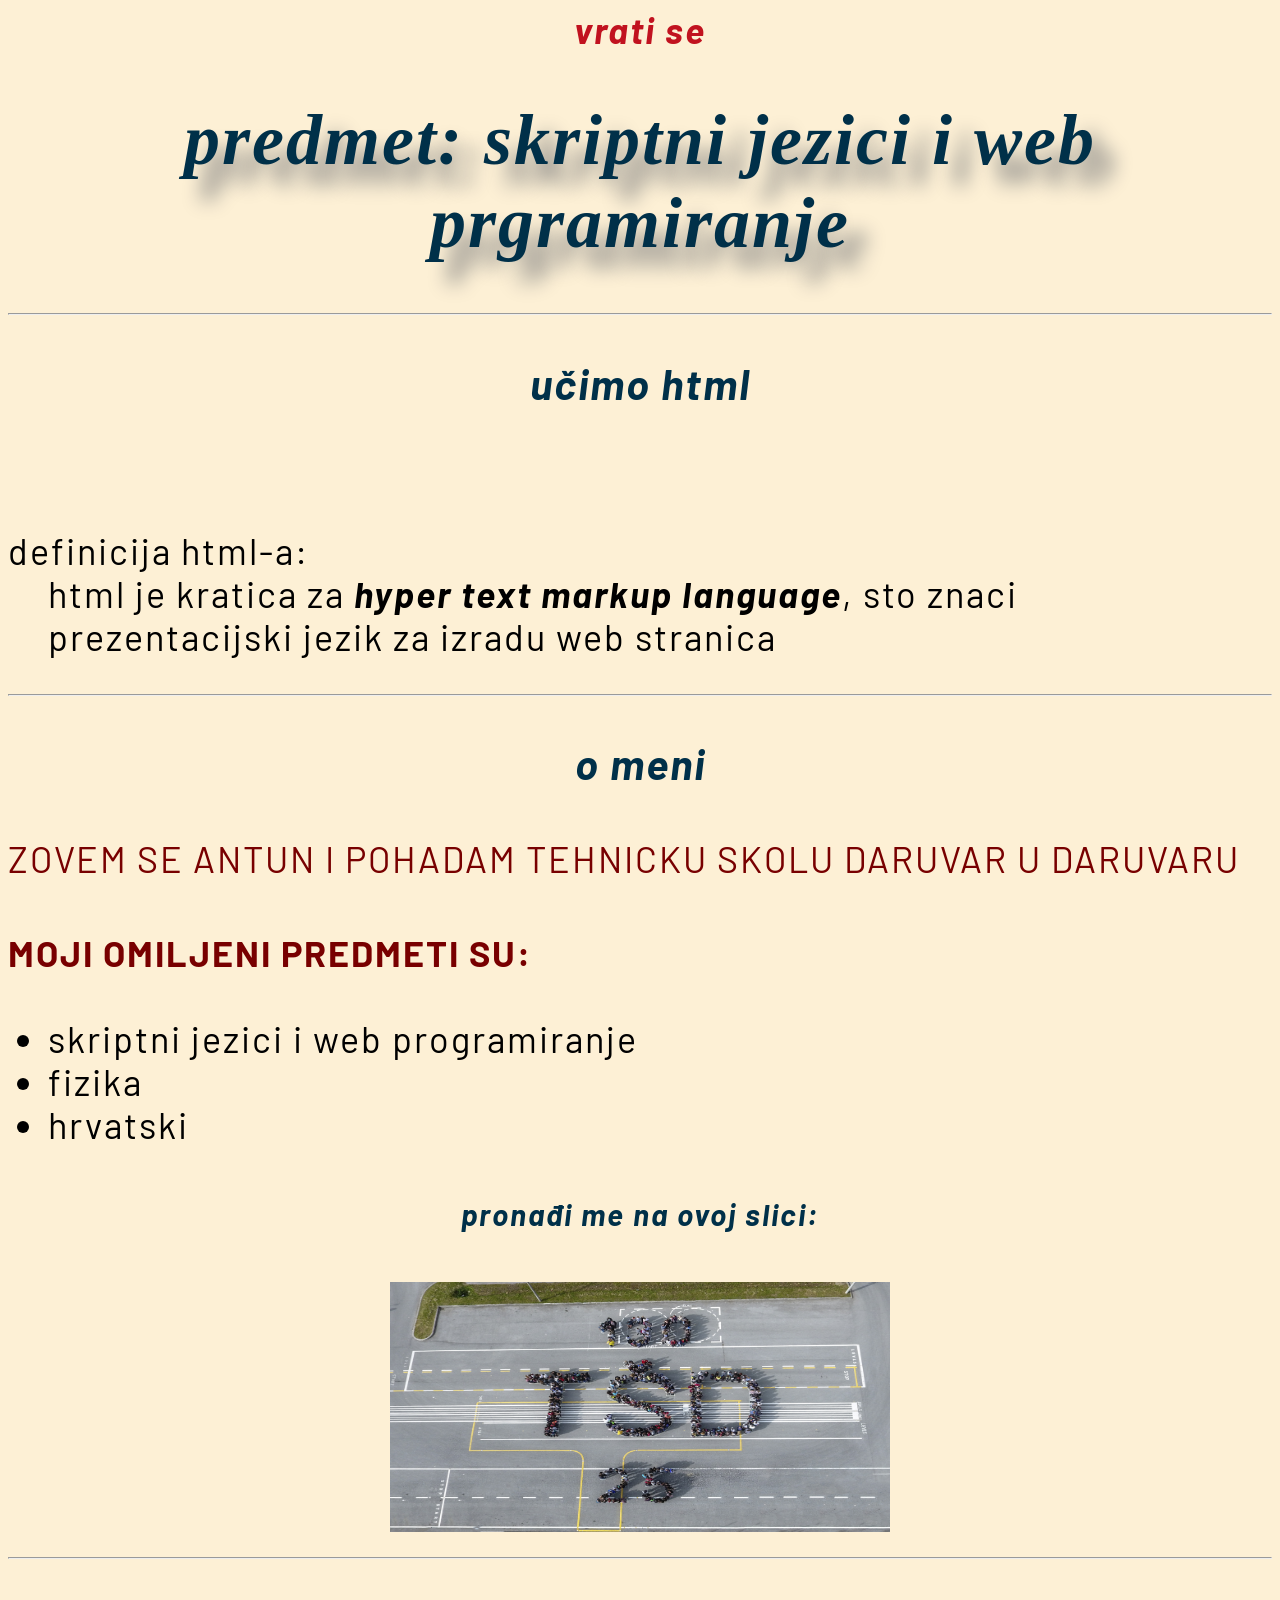
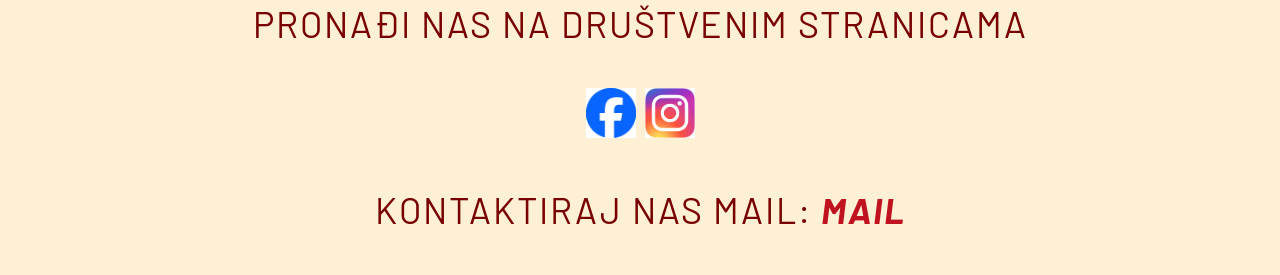
==== 02_vjezba/index.html @ fe520be6 "Dodaj sve vjezbe do sad" ====
<!DOCTYPE html>
<html lang="en">
<head>
    <meta charset="UTF-8">
    <meta name="viewport" content="width=device-width, initial-scale=1.0">
    <title>Vjezba 2</title>
    <link rel="stylesheet" href="../stil.css">
</head>
<body>

    <a href="../03_index_pocetna/index.html">Vrati se</a>
    
    <h1>Predmet: Skriptni jezici i web prgramiranje</h1> 
    <hr>
    <h3>Učimo HTML</h3>
    <br>
    <dl> <!--definition lista-->
        <dt>Definicija HTML-a:</dt>

        <dd>HTML je kratica za <i><b>Hyper Text Markup Language</b></i>, sto znaci prezentacijski jezik za izradu web stranica</dd>
    </dl>
    <hr>

    <h3>O meni</h3>
    <p align="left">Zovem se Antun i pohadam Tehnicku skolu daruvar u Daruvaru</p>
    <p align="left"><b>Moji omiljeni predmeti su:</b></p>
    <ul>
        <li>Skriptni jezici i web programiranje</li>
        <li>Fizika</li>
        <li>Hrvatski</li>
    </ul>

    <h5>Pronađi me na ovoj slici:</h5>
    <img src="slika_skole.jpg" alt="Slika skole" width="500px" height ="250px" >
    <hr>

    <p>Pronađi nas na društvenim stranicama</p>
    <a href="https://www.facebook.com/tsdaruvar/?locale=hr_HR" target="blank"><img src="fejs_profilna_skole.png" alt="Skolski fejs" width="50px" height="50px"></a>
    <a href="https://www.instagram.com/tsd_daruvar/" target="blank"><img src="ig_skole.jpg" alt="Skolski instagram" width="50px" height="50px"></a>
    <br>
    <p>Kontaktiraj nas mail: <a href="https://gmail.com">mail</a></p>

</body>
</html>
---- stil.css ----
@import url('https://fonts.googleapis.com/css2?family=Barlow:ital,wght@0,100;0,200;0,300;0,400;0,500;0,600;0,700;0,800;0,900;1,100;1,200;1,300;1,400;1,500;1,600;1,700;1,800;1,900&display=swap');
@import url('https://fonts.googleapis.com/css2?family=Barlow:ital,wght@0,100;0,200;0,300;0,400;0,500;0,600;0,700;0,800;0,900;1,100;1,200;1,300;1,400;1,500;1,600;1,700;1,800;1,900&family=Redaction+100:ital,wght@0,400;0,700;1,400&display=swap');

body {
    background-color: #fdf0d5;
    color: black;
    font-family: "barlow";
    text-align: center;
    font-size: 36px;
    letter-spacing: 2px;
    text-transform: lowercase;
}

a {
    text-decoration: none;
    color: #c1121f;
    font-weight: bold;
    font-style: italic;
}

h1 {
    color: #003049;
    font-style: italic;
    font-family: "redaction";
    text-shadow: 20px 20px 20px gray;
}

h2 {
    color: #003049;
    font-style: italic;
    font-family: "redaction 100";
}

h3 {
    color: #003049;
    font-style: italic;
}

h4 {
    color: #003049;
    font-style: italic;
}

h5 {
    color: #003049;
    font-style: italic;
}

p {
    color: #780000;
    line-height: 1.6;
    text-transform: uppercase;
}

dl {
    text-align: left;
}

ul {
    text-align: left;
}
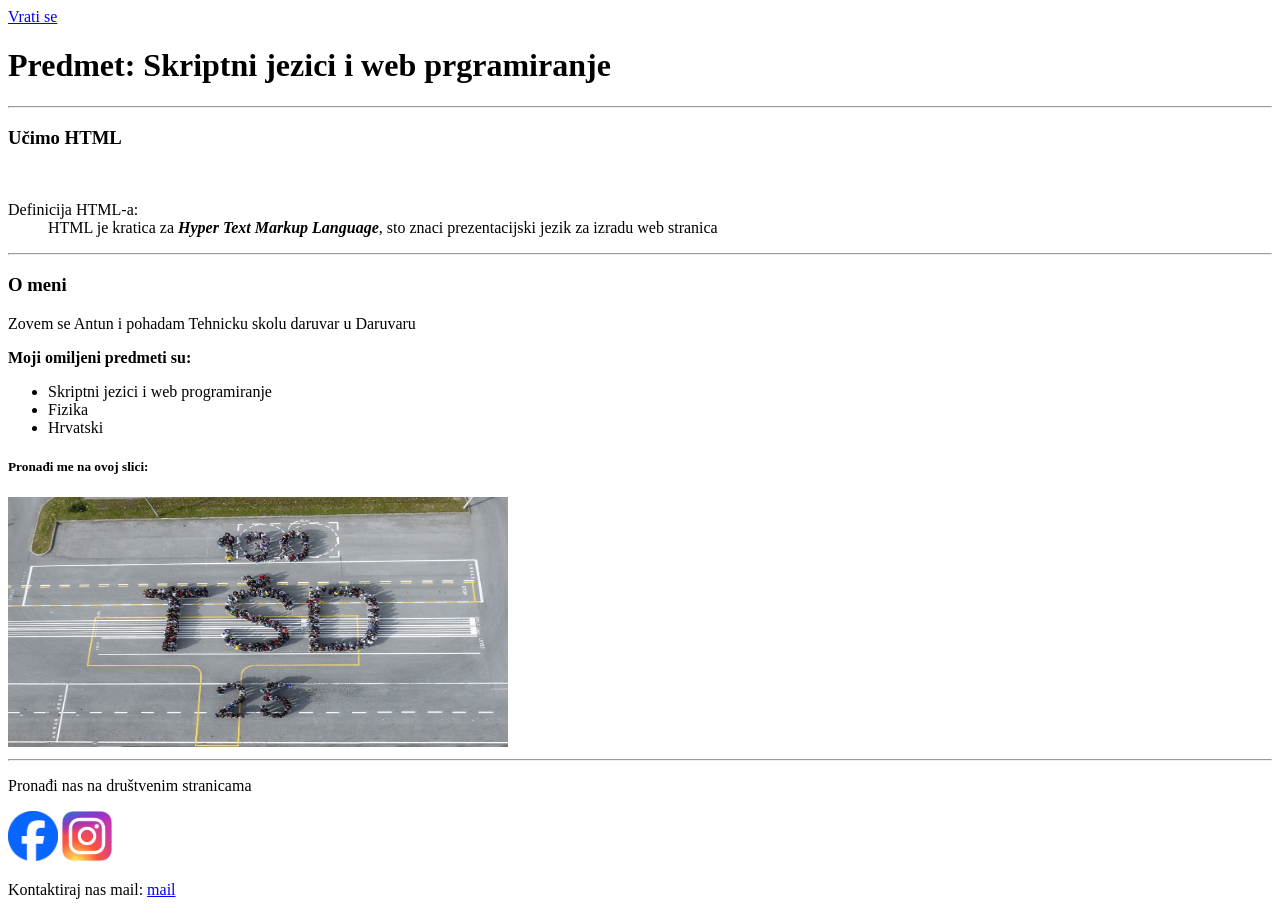
==== commit 7b1f3a52: "promjenio html datoteke za povezivanje sa css-om" ====
--- a/02_vjezba/index.html
+++ b/02_vjezba/index.html
@@ -4,11 +4,11 @@
     <meta charset="UTF-8">
     <meta name="viewport" content="width=device-width, initial-scale=1.0">
     <title>Vjezba 2</title>
-    <link rel="stylesheet" href="../stil.css">
+    <link rel="stylesheet" href="./stil.css">
 </head>
 <body>
 
-    <a href="../03_index_pocetna/index.html">Vrati se</a>
+    <a href="./index.html">Vrati se</a>
     
     <h1>Predmet: Skriptni jezici i web prgramiranje</h1> 
     <hr>
